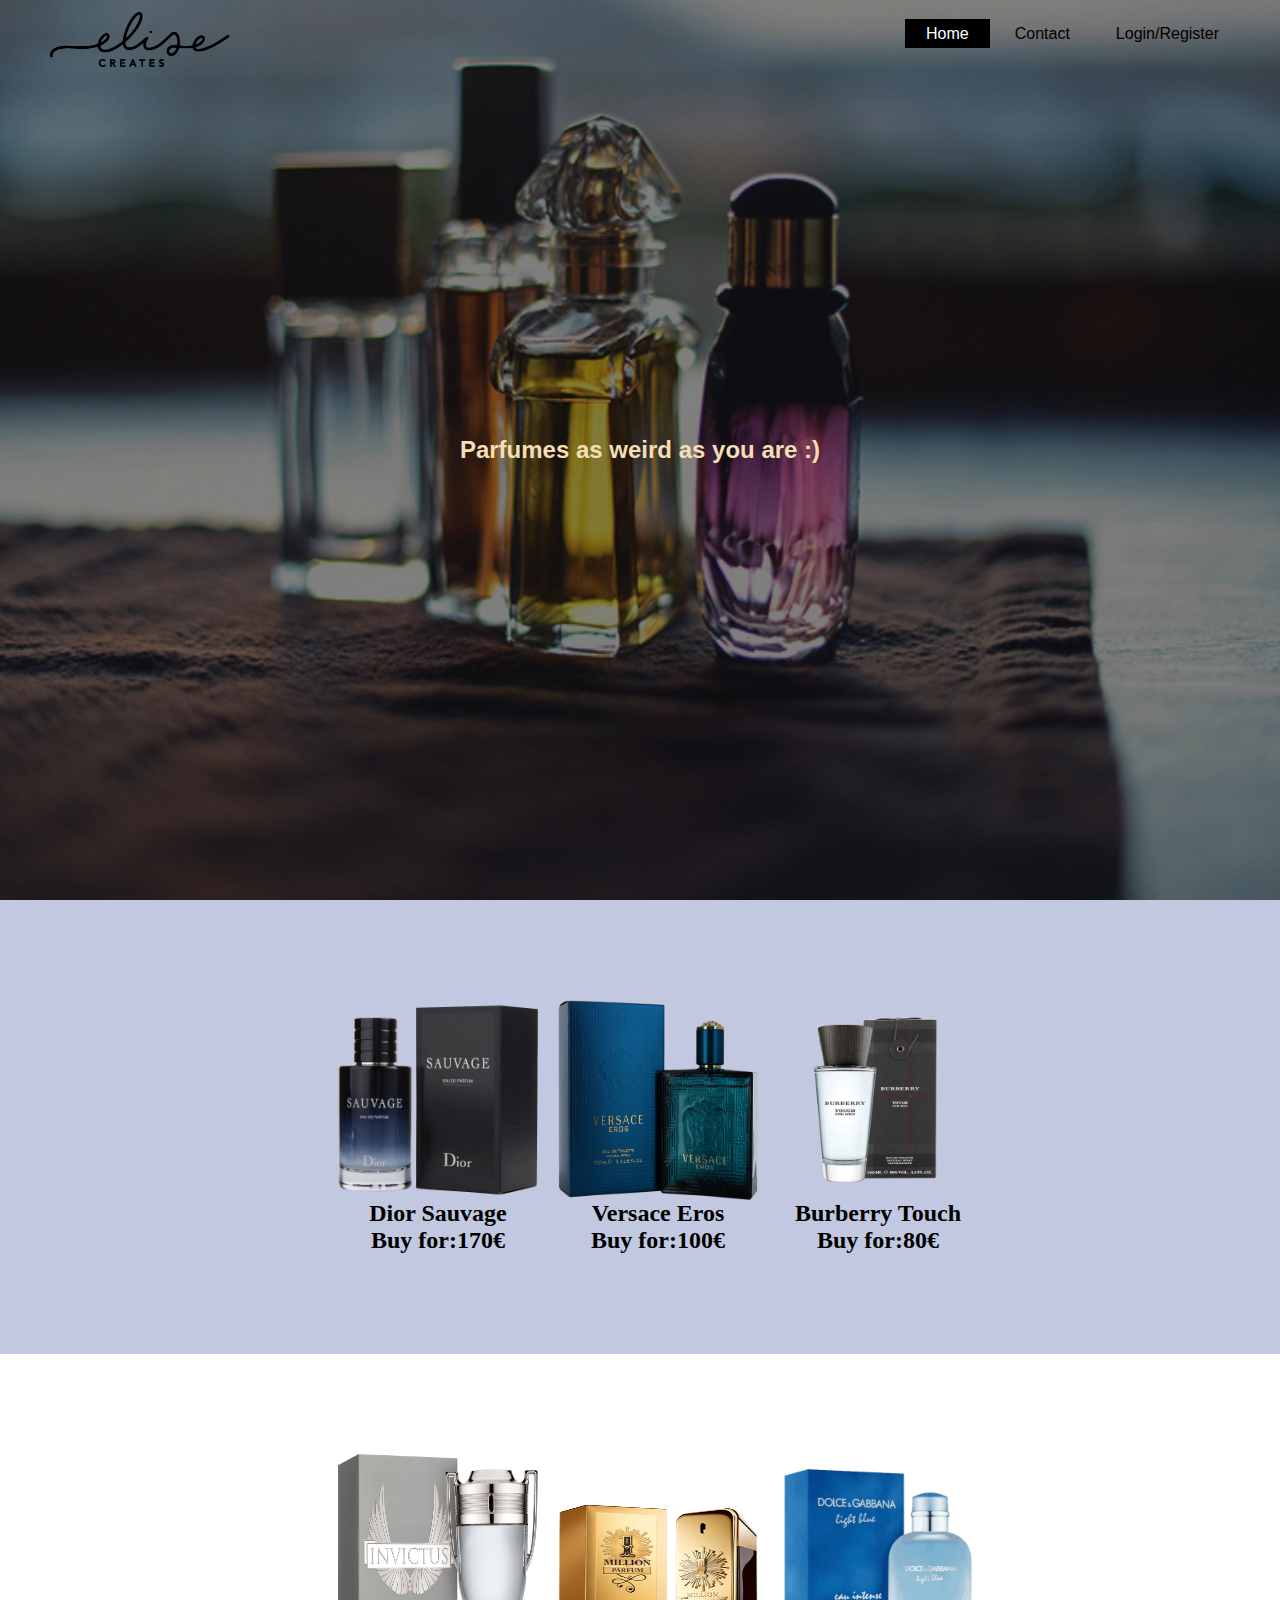
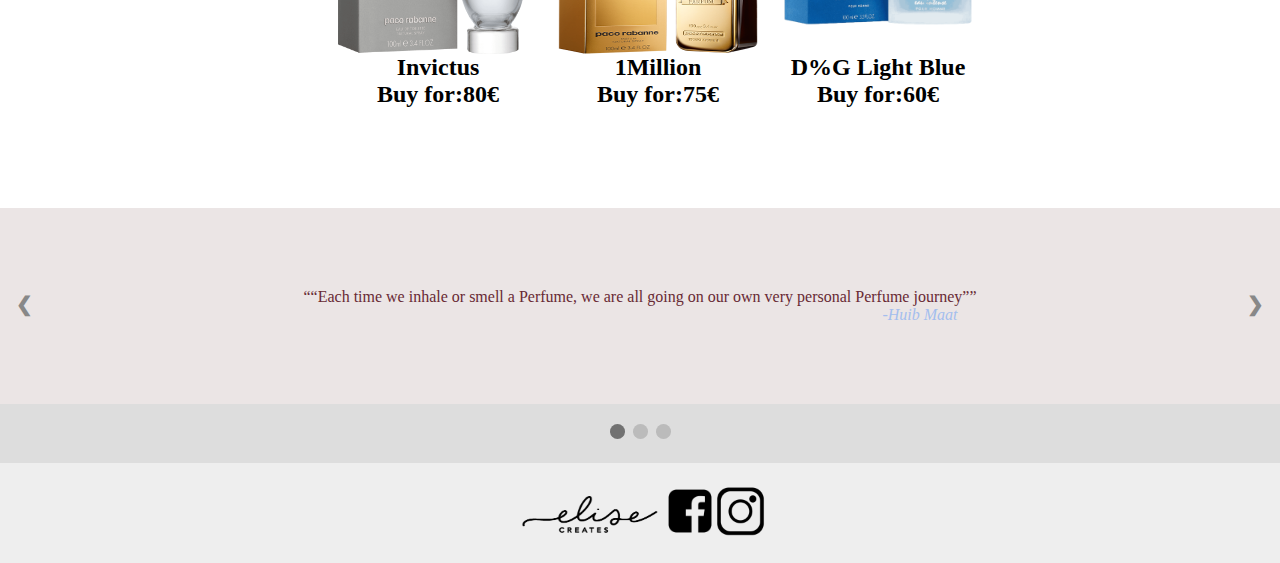
==== index.html @ 9c8eb9bf "first push" ====
<!DOCTYPE html>
<!--VEMENDEJE: Ky projekt eshte punuar vetem nga une(Ermal Morina id:181945724)
     pasi qe koleget me te cilet me eshe rekomanduar ta punoj projektin 
     nuk kan shfaqur interesim te bashkpunojne dhe se ishte shume von per te ju kontaktuar-->
<html>
    <head>
        <meta charset="UTF-8" />
        <meta name="viewport" content="width=device-width, initial-scale=1.0" />
        <title>Shop Elise</title>
        <link rel="stylesheet" type="text/css" href="style.css">
    </head>
    <body>
        <header>
            <div class="main">
                <div class="logo">
                    <img src="logo.png">
                </div>
                <ul>
                    <li class="active"><a href="index.html">Home</a></li>
                    <li><a href="linket/contact/contact.html">Contact</a></li>
                    <li><a href="linket/loginRegister/loginRegister.html">Login/Register</a></li>
                </ul>
            <div class="ctg">
                <h2>Parfumes as weird as you are :)</h2>
            </div>
            </div>
        </header>
        <div>
        <div class="dp1" style="background-color: #22378946;">
        <div class="row">
            <div class='box-container' id="cologne1" >
                <img  src="product1/parfume2.png" alt="dior">
                <h2>Dior Sauvage</h2>
                <div class="hide">Spray on a bit of Dior Sauvage by Christian Dior before heading out for the night to enjoy the masculine combination of spicy bergamot, peppery patchouli and a cedar dry down that mingles with your natural essence</div>
                <h2><a href="linket/buyProduct/buyProduct.html"> Buy for:170€ </a></h2>

            </div>
            <div class='box-container' id="cologne2">
                <img  src="product1/parfume1.png" alt="versace">
                <h2>Versace Eros </h2>
                <div class="hide">You'd expect nothing less than a manly fragrance from the design house of Versace, and you'll get it with Versace Eros, a decadent fragrance for men of distinction. </div>
                <h2><a href="linket/buyProduct/buyProduct.html">Buy for:100€</a></h2>
            </div>
            <div class='box-container' id="cologne3">
                <img  src="product1/parfume3.png" alt="burberry">
                <h2>Burberry Touch</h2>
                <div class="hide">This perfume features top and mid notes that are predominantly fruity and floral. The aromas of citrus and rose give Burberry Touch a soft, feminine scent, while the stronger base notes of cedar, vanilla, and oakmoss add a subtle warmth.</div>
                <h2><a href="linket/buyProduct/buyProduct.html"> Buy for:80€ </a></h2>
            </div>
        </div>
        </div>
        <div class="dp2">
        <div class="row">
            <div class='box-container' id="cologne4">
                <!--<h2>ADD REVIEW</h2>-->
                <img src="product1/parfume4.png" alt="invictus">
                <h2>Invictus</h2>
                <div class="hide">Invictus. Incarnation of a man in all his power. Absolute hero. Blessed by the gods and ready to take on any challenge. Invictus men fragrance embodies the victory. A phenomenal shock between sharp freshness and animal sensuality.</div>
                <h2><a href="linket/buyProduct/buyProduct.html">Buy for:80€ </a></h2>
                
            </div>
            <div class='box-container' id="cologne5">
                
                <img  src="product1/parfume5.png" alt="1million">
                <h2>1Million</h2>
                <div class="hide">1 Million. The scent of insolence. A seductive wake, irresistible. There is never too much gold for 1 Million. A bad boy who views life as BIG. Otherwise, what's the point? Does not obey anyone except his fantasies. Golden rule. And he gets what he wants. In a snap.</div>
                <h2><a href="linket/buyProduct/buyProduct.html">Buy for:75€</a></h2>
            </div>
            <div class='box-container' id="cologne6">
                <img  src="product1/parfume6.png" alt="D%G">
                <h2>D%G Light Blue</h2>
                <div class="hide">D & G Light Blue by Dolce & Gabbana is a fragrance made for the casual woman. Introduced in 2001, this perfume features a subtle scent that will bring you the attention you desire. Its mix of apple, rose, jasmine and musk fragrances gives it a unique scent that is perfect for your events.</div>
                <h2><a href="linket/buyProduct/buyProduct.html">Buy for:60€</a></h2>
            </div>
        </div>
        </div>
        </div>
        <div>
        <div class="slideshow-container">

            <div class="mySlides">
              <q>“Each time we inhale or smell a Perfume, we are all going on our own very personal Perfume journey”</q>
              <p class="author">-Huib Maat</p>
            </div>
            
            <div class="mySlides">
              <q>“The beauty of fragrance is that it speaks to your heart…and hopefully someone else's”</q>
              <p class="author">– Elizabeth Taylor.</p>
            </div>
            
            <div class="mySlides">
              <q>“The best investments in every man’s life are a custom tailored suit and an expensive cologne. It’s like buying the best first impression.”</q>
              <p class="author">-Massimo Ferragamo</p>
            </div>
            
            <a class="prev" onclick="plusSlides(-1)">❮</a>
            <a class="next" onclick="plusSlides(1)">❯</a>
            
            </div>
            
            <div class="dot-container">
              <span class="dot" onclick="currentSlide(1)"></span> 
              <span class="dot" onclick="currentSlide(2)"></span> 
              <span class="dot" onclick="currentSlide(3)"></span> 
            </div>

            <div class="social">
            <img style="width: 150px;" class="logo" src="logo.png" alt="logo">
            <a href="#"><img src="fblogo.png" alt="facbook"></a>
            <a href="#"><img src="iglogo.png" alt="facbook"></a> 
            </div>    
            </div>
        <script src="main.js"></script>
    </body>
</html>
---- style.css ----
*{
    margin: 0;
    padding: 0;
    font-family:Century 'Franklin Gothic Medium', 'Arial Narrow', Arial, sans-serif;
}
header{
    background-image:linear-gradient(rgba(0,0,0,0.5),rgba(0,0,0,0.5)), url(h2.jpg);
    height: 100vh;
    background-size:cover;
    background-position: center;
}
ul{
    float: right;
    list-style-type: none;
    margin-top:25px ;
}
ul li{
    display: inline-block;
}
ul li a{
    font-family: Verdana, Geneva, Tahoma, sans-serif;
    text-decoration: none;
    color: black;
    padding: 5px 20px;
    border: 1.5px solid transparent;
    transition: 0.9s ease;
}
ul li a:hover{
    background-color: black;
    color: white; 
}
ul li.active a{
    background-color: black;
    color: white;
}
.logo img{
    float: left;
    width: 200px;
    height: auto;
}
.main{
    max-width: 1200px;
    margin: auto;
}
.ctg{
    position: absolute;
    top: 50%;
    left: 50%;
    transform: translate(-50%,-50%);
    color: wheat;
    font-family: sans-serif;
}
.row {
    
    padding-top: 100px;
    padding-bottom: 100px;
    display: flex;
    justify-content: space-between;
    flex-grow: 1;
    width: 50%;
    position: relative;
    left: 22.5%;
}
.box-container {
    display: flex;
    flex: wrap;
    flex-direction: column;
    justify-content: center;
    text-align: center;
}
.box-container img:hover {
    transform: scale(1.1);
}
.box-container>h1 {
    font-size: large;
}

.box-container p {
    font-weight: 100;
}

.box-container img {
    width: 200px;
    height: 200px;
    left: 25%;
    position: relative;

}
.box-container h2,p{
    position: relative;
    left: 25%;
}
.box-container a{
    color: black;
    text-decoration: none;
    border: 1.5px solid transparent;
    border-radius: 7px;
    transition: 0.7s ease;
}
.box-container a:hover{
    background-color: black;
    color: white;  
}
.hide{
    transition: 0.7s ease;
    display: none;
}
.box-container:hover+ .hide{
    display: block;
    color : black;
}
.box-container h2:hover + .hide{
    
    background-color: black;
    border-radius: 7px;
    display:block;
    color: pink;
    
}
.hide{
    width: 150px;
    position: absolute;
    text-transform: inherit;
}
.social{
    background-color: rgb(238, 238, 238);
    width: 100%;
    height: 100px;
    display: flex;
    flex-direction: row;
    justify-content: center;
    align-items: center;

}
.social img{
    align-items: center;
    width: 50px;
    height: 50px;
}
.social img:hover{
    transform: scale(1.1);
}
.slideshow-container {
    color: rgb(104, 42, 52);
    position: relative;
    background: rgb(235, 229, 229);
  }
  
  
  .mySlides {
    display: none;
    padding: 80px;
    text-align: center;
  }
  
  
  .prev, .next {
    cursor: pointer;
    position: absolute;
    top: 50%;
    width: auto;
    margin-top: -30px;
    padding: 16px;
    color: #888;
    font-weight: bold;
    font-size: 20px;
    border-radius: 0 3px 3px 0;
    
  }
  
  
  .next {
    position: absolute;
    right: 0;
    border-radius: 3px 0 0 3px;
  }
  
  
  .prev:hover, .next:hover {
    background-color:black;
    color: white;
  }
  
  
  .dot-container {
      text-align: center;
      padding: 20px;
      background: #ddd;
  }
  
  .dot {
    cursor: pointer;
    height: 15px;
    width: 15px;
    margin: 0 2px;
    background-color: #bbb;
    border-radius: 50%;
    display: inline-block;
    transition: background-color 1.6s ease;
  }
  
  
  .active, .dot:hover {
    background-color: #717171;
  }
  
  
  p {font-style: italic;}
  
  
  .author {color: rgb(164, 190, 238);}
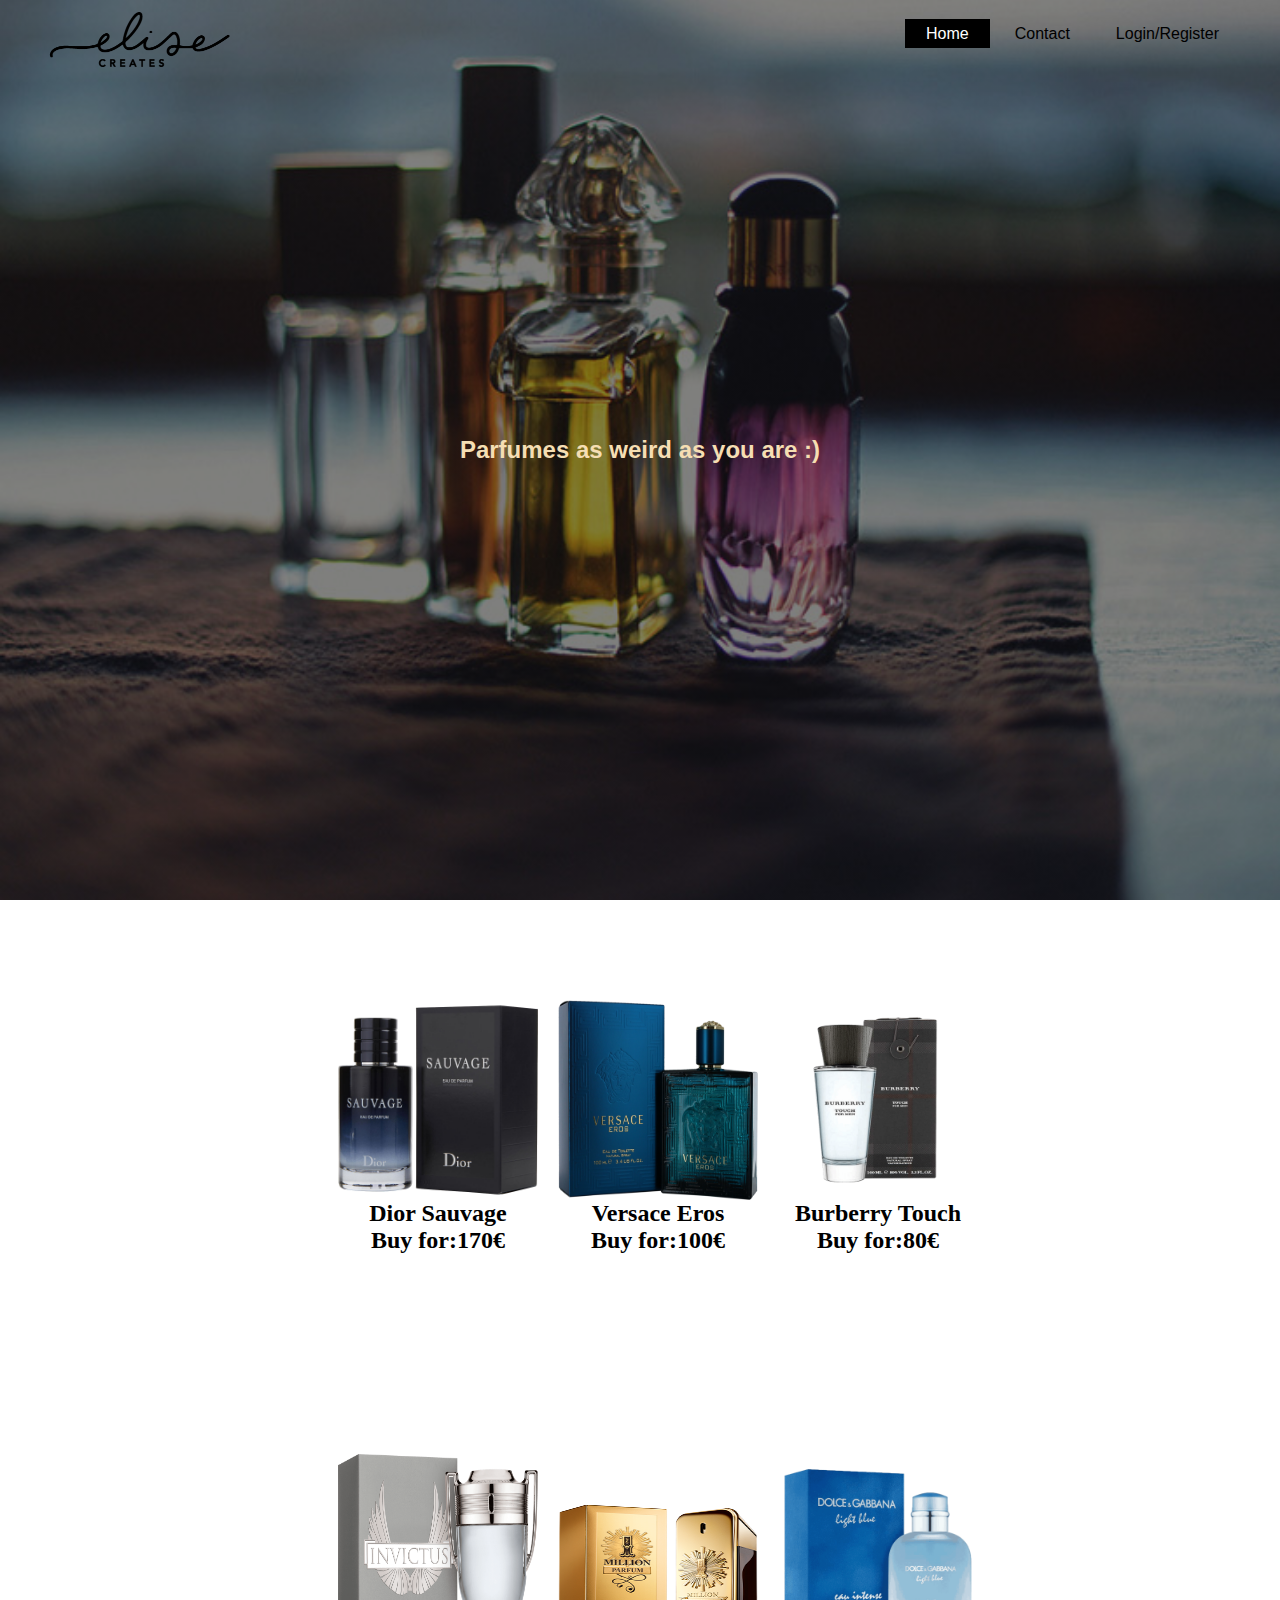
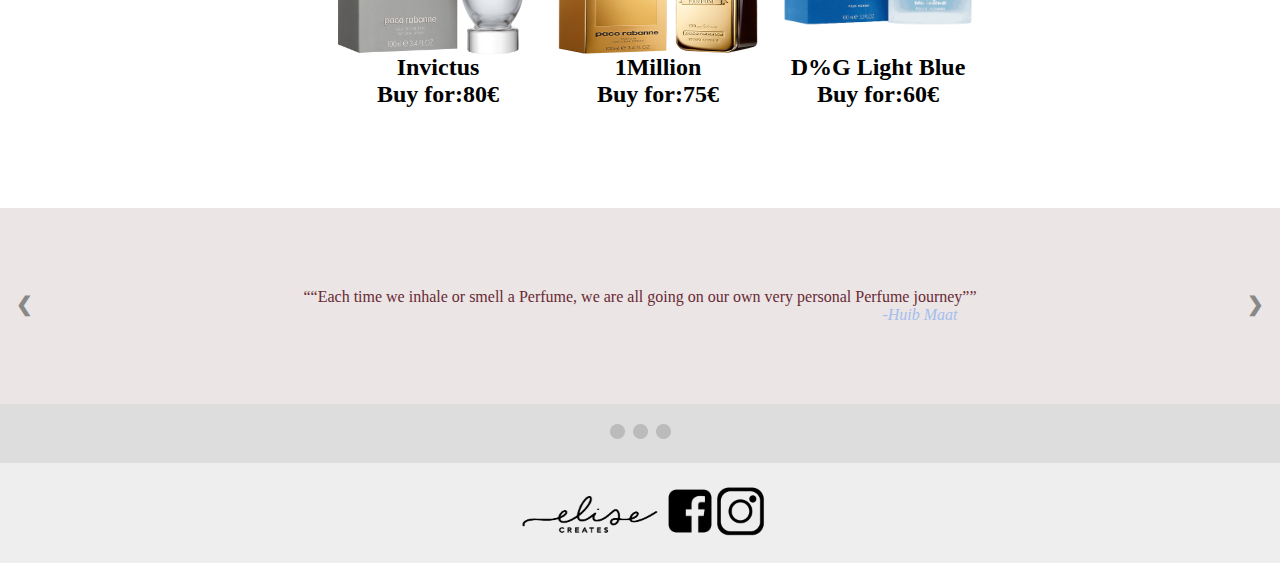
==== commit 029e3915: "responsive for max-width 400px" ====
--- a/index.html
+++ b/index.html
@@ -5,7 +5,7 @@
 <html>
     <head>
         <meta charset="UTF-8" />
-        <meta name="viewport" content="width=device-width, initial-scale=1.0" />
+        <meta name="viewport" content="width=device-width, initial-scale=1.0">
         <title>Shop Elise</title>
         <link rel="stylesheet" type="text/css" href="style.css">
     </head>
@@ -26,9 +26,9 @@
             </div>
         </header>
         <div>
-        <div class="dp1" style="background-color: #22378946;">
+        <div class="dp1" >
         <div class="row">
-            <div class='box-container' id="cologne1" >
+            <div  class='box-container' id="cologne1" >
                 <img  src="product1/parfume2.png" alt="dior">
                 <h2>Dior Sauvage</h2>
                 <div class="hide">Spray on a bit of Dior Sauvage by Christian Dior before heading out for the night to enjoy the masculine combination of spicy bergamot, peppery patchouli and a cedar dry down that mingles with your natural essence</div>
--- a/style.css
+++ b/style.css
@@ -200,12 +200,142 @@
   }
   
   
-  .active, .dot:hover {
+  /*.active, .dot1:hover {
     background-color: #717171;
-  }
+  }*/
   
   
   p {font-style: italic;}
   
   
-  .author {color: rgb(164, 190, 238);}+  .author {color: rgb(164, 190, 238);}
+
+  @media only screen and (max-width:400px){
+      .main{
+          max-width: 400px;
+      }
+    header{
+        width: 100%;
+        height: 50vh;
+        background-size:cover;
+        background-position: center;
+    }
+    .logo>img{
+        width: 150px;
+        margin-left: 30%;
+    }
+    ul{
+        float: left;
+        display: flex;
+        padding: 10px; 
+    }
+    ul li{ 
+        padding: 10px;
+        font-size: 15px;
+    }
+    ul li a:hover{
+        background-color: black;
+        color: white; 
+    }
+    ul li.active a{
+        background-color: black;
+        color: white;
+    }
+    .ctg{
+        top:45%;
+        font-size: 8px;
+        background-color: black;
+        color: white;
+    }
+    .row{
+        display: block;
+        left:22.5%;
+        width: 30%;
+        
+    }
+    .box-container h2{
+        left: 50%;
+        font-size: 20px;   
+    }
+    .box-container{
+        padding-top: 50px;
+    }
+    .box-container a{
+        border-bottom: 1px solid black;
+        color: rgb(105, 105, 105);
+        background-color: rgb(209, 212, 191);
+    }
+    .hide{
+        display: flex;
+        position: relative;
+        color: black;
+        border: 10px solid rgb(199, 199, 134);
+        left: 35%;
+        text-transform: uppercase;
+    }
+    .hide:hover{
+        background-color: rgb(136, 140, 113);
+    }
+  }
+
+
+
+  @media only screen and (max-width:768px){
+    .main{
+        max-width: 400px;
+    }
+  header{
+      width: 100%;
+      height: 50vh;
+      background-size:cover;
+      background-position: center;
+  }
+  .logo>img{
+      width: 150px;
+      margin-left: 30%;
+  }
+  ul{
+      float: left;
+      display: flex;
+      padding: 10px; 
+  }
+  ul li{ 
+      padding: 10px;
+      font-size: 15px;
+  }
+  .ctg{
+      top:45%;
+      font-size: 8px;
+      background-color: black;
+      color: white;
+  }
+  .row{
+      display: block;
+      left:22.5%;
+      width: 30%;
+      
+  }
+  .box-container h2{
+      left: 50%;
+      font-size: 20px;   
+  }
+  .box-container{
+      padding-top: 50px;
+  }
+  .box-container a{
+      border-bottom: 1px solid black;
+      color: rgb(105, 105, 105);
+      background-color: rgb(209, 212, 191);
+  }
+  .hide{
+      display: flex;
+      position: relative;
+      color: black;
+      border: 10px solid rgb(199, 199, 134);
+      left: 35%;
+      text-transform: uppercase;
+  }
+  .hide:hover{
+      background-color: rgb(136, 140, 113);
+  }
+}